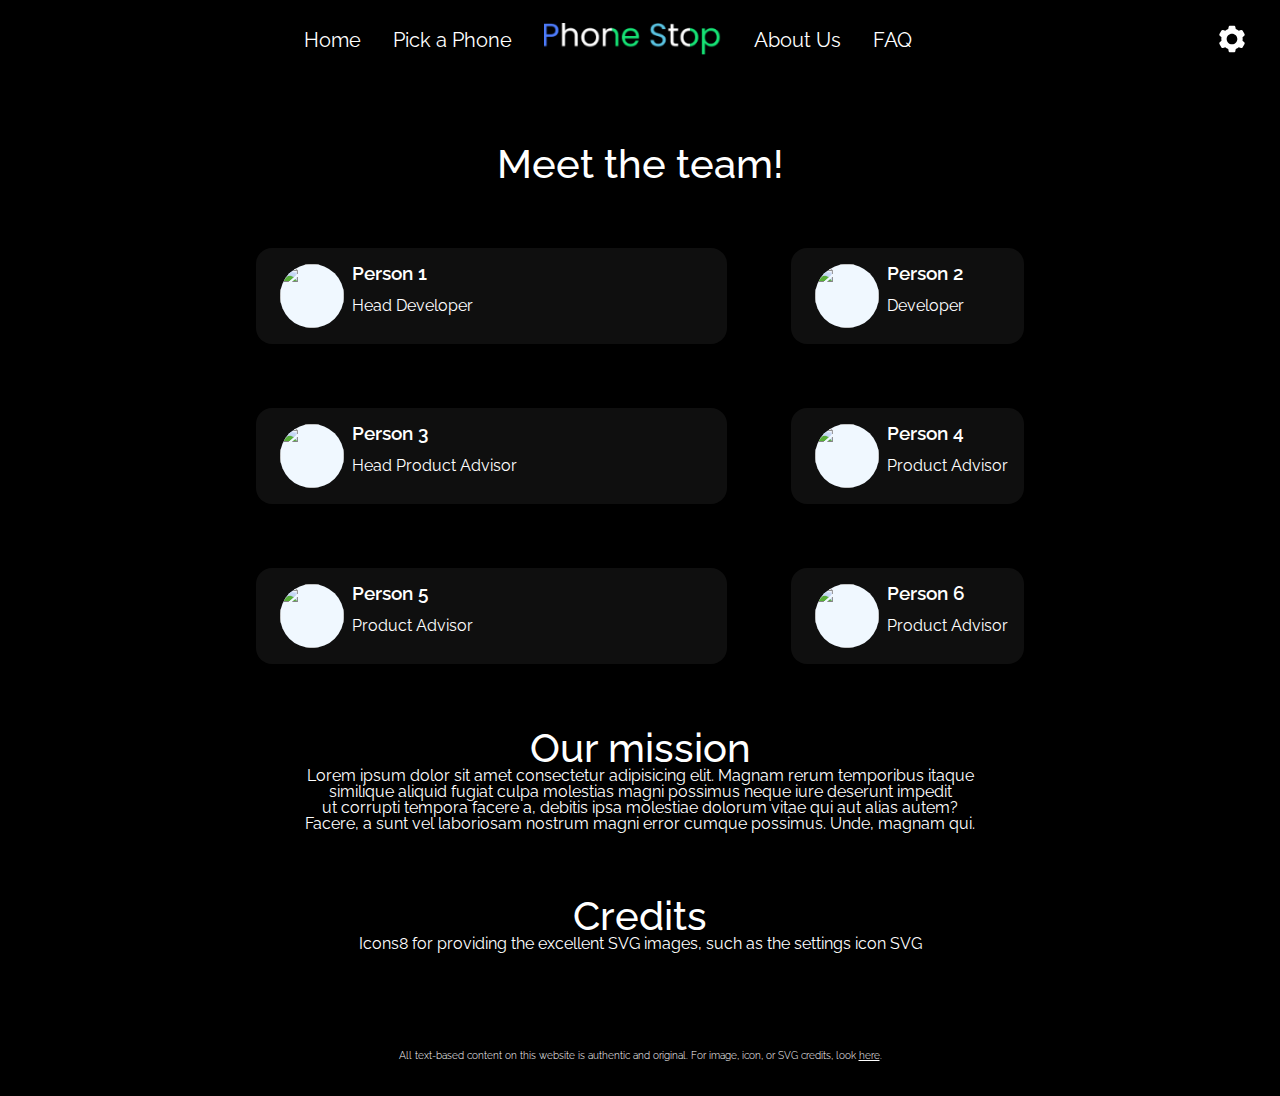
==== HTML/About-Us.html @ 2b519d44 "Add files via upload" ====
<!DOCTYPE html>
<html lang="en">
<head>
    <meta charset="UTF-8">
    <meta name="viewport" content="width=device-width, initial-scale=1.0">
    <title>Phone Stop | About Us</title>
    <link rel="stylesheet" href="../CSS/CleanCSS.css">
    <link rel="stylesheet" href="../style.css">
    <link rel="stylesheet" href="../CSS/aboutus.css">
</head>
<body>
    <nav>
        <ul>
            <li><a href="../index.html">Home</a></li>
            <li><a href="../HTML/Pick-a-Phone.html">Pick a Phone</a></li>
            <li>
                <img src="../img/logo.png" alt="" class="logoImg">
            </li>
            <li><a href="#">About Us</a></li>
            <li><a href="../HTML/Frequently-Asked-Questions.html">FAQ</a></li>
        </ul>
        <div class="accessibilityButton">
            <img src="../img/SVG/settings.svg" alt="">
            <div class="accessibilityMenu">
                <h4>
                    You can set up a custom theme for this website or use one of the provided ones below. If you also wish to adjust it for colourblindness, you can do so here as well.
                </h4>
            </div>
        </div>
    </nav>
    <main>
        <div class="people">
            <h1>Meet the team!</h1>
            <div class="person">
                <img src="" alt="">
                <h2>Person 1</h2>
                <p>Head Developer</p>
            </div>
            <div class="person">
                <img src="" alt="">
                <h2>Person 2</h2>
                <p>Developer</p>
            </div>
            <div class="person">
                <img src="" alt="">
                <h2>Person 3</h2>
                <p>Head Product Advisor</p>
            </div>
            <div class="person">
                <img src="" alt="">
                <h2>Person 4</h2>
                <p>Product Advisor</p>
            </div>
            <div class="person">
                <img src="" alt="">
                <h2>Person 5</h2>
                <p>Product Advisor</p>
            </div>
            <div class="person">
                <img src="" alt="">
                <h2>Person 6</h2>
                <p>Product Advisor</p>
            </div>
        </div>
        <div class="mission">
            <h1>Our mission</h1>
            <p>Lorem ipsum dolor sit amet consectetur adipisicing elit. Magnam rerum temporibus itaque similique aliquid fugiat culpa molestias magni possimus neque iure deserunt impedit ut corrupti tempora facere a, debitis ipsa molestiae dolorum vitae qui aut alias autem? Facere, a sunt vel laboriosam nostrum magni error cumque possimus. Unde, magnam qui.</p>
        </div>
        <div class="credits">
            <h1>Credits</h1>
            <ul>
                <li><p>Icons8 for providing the excellent SVG images, such as the settings icon SVG</p></li>
            </ul>
        </div>
    </main>
    <footer>
        <h3>All text-based content on this website is authentic and original. For image, icon, or SVG credits, look <a href="HTML/About-Us.html">here</a>.</h3>
    </footer>
</body>
</html>
---- CSS/CleanCSS.css ----
/* http://meyerweb.com/eric/tools/css/reset/ 
   v2.0 | 20110126
   License: none (public domain)
*/

html, body, div, span, applet, object, iframe,
h1, h2, h3, h4, h5, h6, p, blockquote, pre,
a, abbr, acronym, address, big, cite, code,
del, dfn, em, img, ins, kbd, q, s, samp,
small, strike, strong, sub, sup, tt, var,
b, u, i, center,
dl, dt, dd, ol, ul, li,
fieldset, form, label, legend,
table, caption, tbody, tfoot, thead, tr, th, td,
article, aside, canvas, details, embed, 
figure, figcaption, footer, header, hgroup, 
menu, nav, output, ruby, section, summary,
time, mark, audio, video {
	margin: 0;
	padding: 0;
	border: 0;
	font-size: 100%;
	font: inherit;
	vertical-align: baseline;
}
/* HTML5 display-role reset for older browsers */
article, aside, details, figcaption, figure, 
footer, header, hgroup, menu, nav, section {
	display: block;
}
body {
	line-height: 1;
}
ol, ul {
	list-style: none;
}
blockquote, q {
	quotes: none;
}
blockquote:before, blockquote:after,
q:before, q:after {
	content: '';
	content: none;
}
table {
	border-collapse: collapse;
	border-spacing: 0;
}
---- style.css ----
@import url('https://fonts.googleapis.com/css2?family=Raleway:ital,wght@0,100..900;1,100..900&display=swap');

:root {
    font-family: "Raleway", sans-serif;
    font-optical-sizing: auto;
    font-weight: 400;
    font-style: normal;

    --bg-prim: black;
    --bg-sec: rgb(15, 15, 15);

    --fc-prim: white;
    
    --acc: rgb(0, 81, 255);
    --warn: rgb(255, 0, 0);
}

body {
    background-color: var(--bg-prim);
    color: var(--fc-prim);
}

main {
    min-height: calc(100vh - 10rem);
}

h1 {
    font-size: clamp(2.5rem, 2dvw, 5rem);
    font-weight: 500;
}

h2 {
    font-size: clamp(1rem, 1.5dvw, 3.75rem);
    font-weight: 600;
}

h3 {
    font-size: clamp(0.5rem, 0.75dvw, 2rem);
    font-weight: 300;
}

h4 {
    font-size: clamp(1.25rem, 1dvw, 3.75rem);
    font-weight: 400;
}

h5 {
    font-size: clamp(3rem, 3dvw, 10rem);
    font-weight: 800;
}

h6 {
    font-size: clamp(4rem, 4dvw, 10rem);
    font-weight: 800;
}

a {
    color: var(--fc-prim);
    text-decoration: none;

    background: linear-gradient(var(--acc) 0 0) 
    bottom center/
    var(--underline-width, 0%) 0.2rem
    no-repeat;
    
    transition: background 0.1s ease-in-out, color 0.1s ease-in-out;
}

a.Warning {
    background: linear-gradient(var(--warn) 0 0)
    bottom center/
    var(--underline-width, 0%) 0.2rem
    no-repeat;
}

a:hover {
    color: var(--acc);
    --underline-width: 100%
}

a.Warning:hover {
    color: var(--warn);
}

p {
    font-size: clamp(1rem, 1dvw, 4rem);
}

.accent {
    color: var(--acc);
}

nav {
    display: flex;
    justify-content: center;
    height: 5rem;
    align-items: center;
    font-size: clamp(1.25rem, 1dvw, 3.75rem);
    font-weight: 400;
}

nav ul {
    display: flex;
    gap: 2rem;
    align-items: center;
    justify-content: center;
    width: 100%;
}

nav img.logoImg {
    height: 2rem;
}

button {
    background-color: var(--bg-sec);
    color: var(--fc-prim);
    border: none;
    border-radius: 1rem;
    padding: 0.5rem 1rem;
    transition: color 0.1s ease-in-out;
}

button:hover {
    color: var(--acc);
    cursor: pointer;
}

footer {
    display: flex;
    justify-content: center;
    align-items: center;
    height: 5rem;
}

footer a {
    text-decoration: underline;
}

.accessibilityButton {
    margin-right: 2rem;
}

.accessibilityButton img {
    height: 2rem;
}

.accessibilityMenu {
    position: absolute;
    transform: scale(0);
    transform-origin: top right;
    transition: transform 0.1s ease-in-out;
    right: 2rem;
    width: 30rem;
    background-color: var(--bg-sec);
    padding: 1rem;
    border-radius: 1rem;
}

.accessibilityButton:hover > .accessibilityMenu {
    transform: scale(1);
}
---- CSS/aboutus.css ----
.people {
    display: grid;
    grid-template-columns: repeat(2, 1fr);
    gap: 4rem;
}

main {
    display: flex;
    flex-direction: column;
    gap: 4rem;
    padding: 4rem 20%;
}

.mission {
    text-align: center;
    text-wrap: balance;
}

@media screen and (max-width: 1300px) {
    .people {
        grid-template-columns: 1fr;
    }    
}

.people h1 {
    grid-column: 1 / 3;
    text-align: center;
}

.person {
    background-color: var(--bg-sec);
    padding: 1rem;
    display: grid;
    grid-template-columns: 5rem 1fr; 
    border-radius: 1rem;
}

.person img {
    grid-row: 1 / 3;
    background-color: aliceblue;
    width: 4rem;
    height: 4rem;
    border-radius: 4rem;
    place-self: center;
}

.credits {
    text-align: center;
}
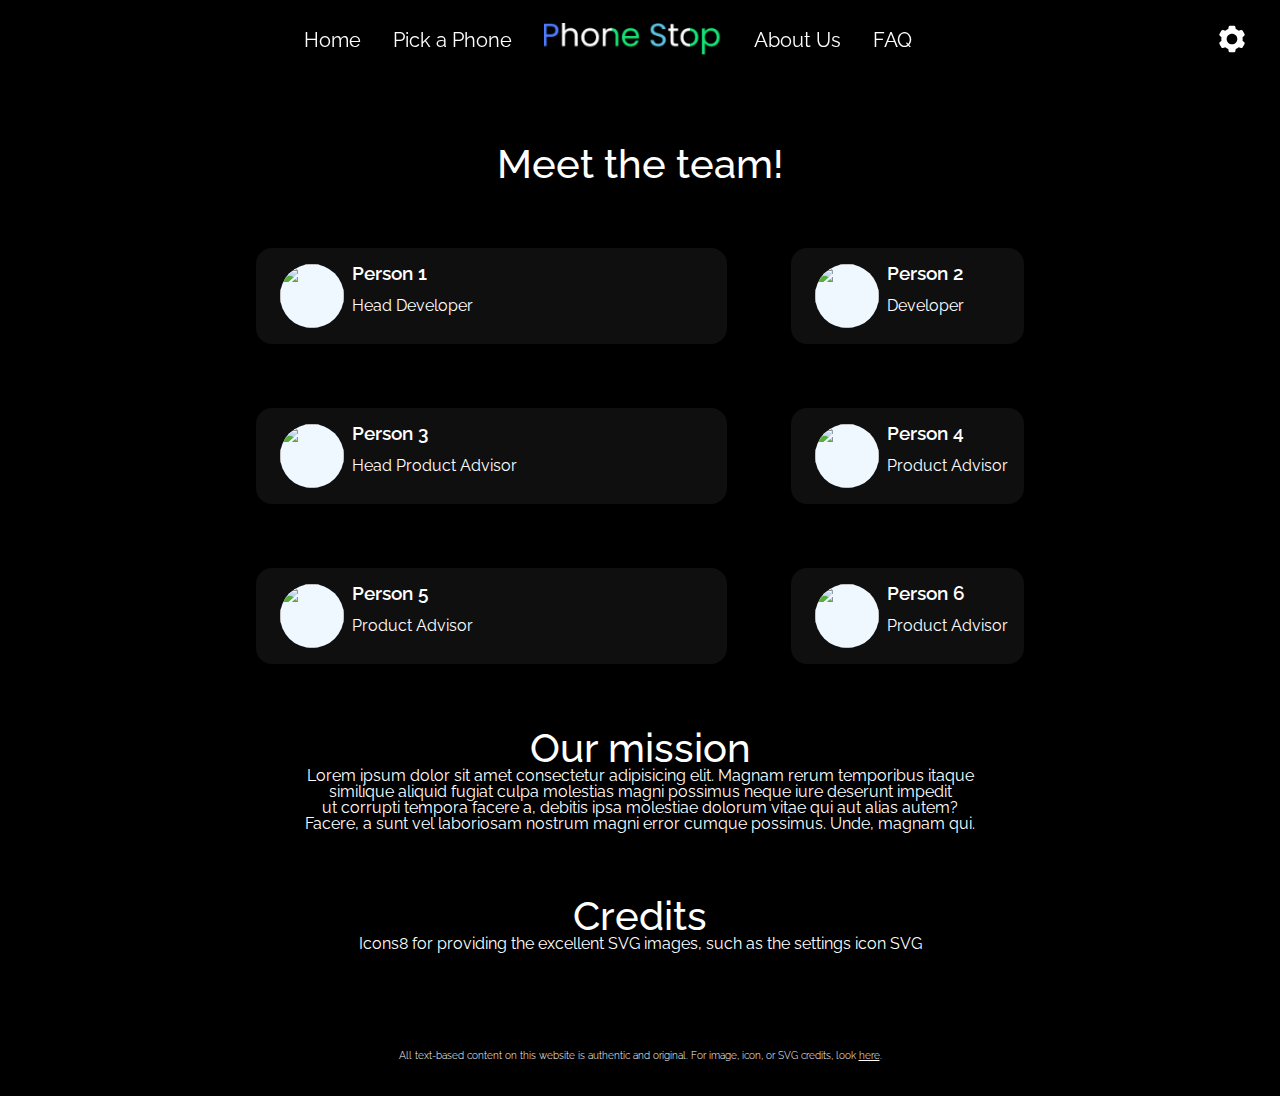
==== commit 608ac6fd: "Add files via upload" ====
--- a/HTML/About-Us.html
+++ b/HTML/About-Us.html
@@ -74,7 +74,7 @@
         </div>
     </main>
     <footer>
-        <h3>All text-based content on this website is authentic and original. For image, icon, or SVG credits, look <a href="HTML/About-Us.html">here</a>.</h3>
+        <h3>All text-based content on this website is authentic and original. For image, icon, or SVG credits, look <a href="#">here</a>.</h3>
     </footer>
 </body>
 </html>--- a/style.css
+++ b/style.css
@@ -9,10 +9,17 @@
     --bg-prim: black;
     --bg-sec: rgb(15, 15, 15);
 
+    --border-prim: rgb(87, 87, 87);
+
     --fc-prim: white;
     
-    --acc: rgb(0, 81, 255);
+    --acc: rgb(50, 115, 255);
     --warn: rgb(255, 0, 0);
+}
+
+html {
+    scroll-behavior: smooth;
+    scroll-padding-top: 5rem;
 }
 
 body {
@@ -21,7 +28,9 @@
 }
 
 main {
-    min-height: calc(100vh - 10rem);
+    margin-top: 5rem;
+    min-height: calc(100vh - 18rem);
+    padding: 4rem 20% 4rem 20%;
 }
 
 h1 {
@@ -97,6 +106,11 @@
     align-items: center;
     font-size: clamp(1.25rem, 1dvw, 3.75rem);
     font-weight: 400;
+    width: 100%;
+    position: fixed;
+    backdrop-filter: blur(10px);
+    -webkit-backdrop-filter: blur(10px);
+    top: 0;
 }
 
 nav ul {
--- a/CSS/aboutus.css
+++ b/CSS/aboutus.css
@@ -8,7 +8,6 @@
     display: flex;
     flex-direction: column;
     gap: 4rem;
-    padding: 4rem 20%;
 }
 
 .mission {
